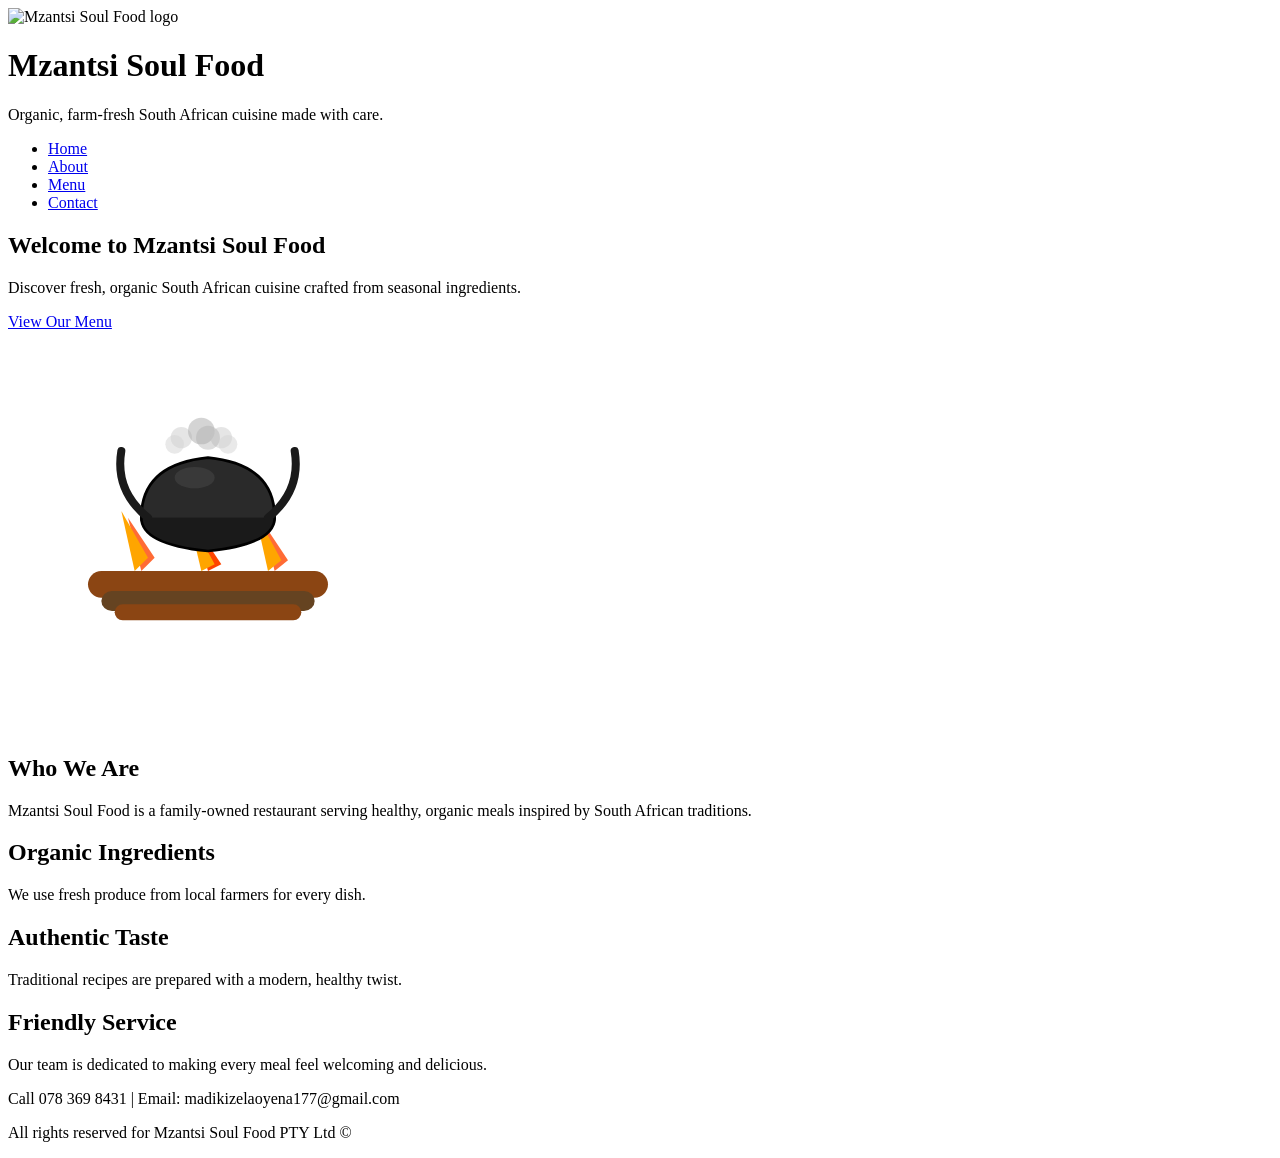
==== index.html @ 5c644895 "Add files via upload" ====
﻿<!DOCTYPE html>
<html lang="en">
<head>
    <meta charset="UTF-8">
    <meta name="viewport" content="width=device-width, initial-scale=1.0">
    <title>Mzantsi Soul Food | Home</title>
    <link rel="stylesheet" href="styles.css">
</head>
<body>
    <header>
        <div class="brand">
            <img src="c:\Users\Student\Downloads\ChatGPT Image Jun 3, 2026, 12_01_02 AM.png" alt="Mzantsi Soul Food logo">
            <div>
                <h1>Mzantsi Soul Food</h1>
                <p>Organic, farm-fresh South African cuisine made with care.</p>
            </div>
        </div>
        <nav>
            <ul>
                <li><a href="index.html">Home</a></li>
                <li><a href="about.html">About</a></li>
                <li><a href="prices.html">Menu</a></li>
                <li><a href="contact.html">Contact</a></li>
            </ul>
        </nav>
    </header>
    <main>
        <section class="hero">
            <div>
                <h1>Welcome to Mzantsi Soul Food</h1>
                <p>Discover fresh, organic South African cuisine crafted from seasonal ingredients.</p>
                <a href="prices.html" class="button">View Our Menu</a>
            </div>
            <div>
                <svg viewBox="0 0 300 300" xmlns="http://www.w3.org/2000/svg" style="width: 100%; max-width: 400px;">
                    <defs>
                        <style>
                            @keyframes flicker {
                                0%, 100% { opacity: 0.7; }
                                50% { opacity: 1; }
                            }
                            @keyframes sway {
                                0%, 100% { transform: translateY(0px); }
                                50% { transform: translateY(-5px); }
                            }
                            @keyframes rise {
                                0% { opacity: 1; transform: translateY(0px); }
                                100% { opacity: 0; transform: translateY(-40px); }
                            }
                            .flame { animation: flicker 0.6s infinite; }
                            .pot { animation: sway 2s infinite; }
                            .smoke { animation: rise 2s infinite; }
                        </style>
                    </defs>
                    
                    <!-- Firewood -->
                    <g id="firewood">
                        <rect x="60" y="180" width="180" height="20" fill="#8B4513" rx="10"/>
                        <rect x="70" y="195" width="160" height="15" fill="#654321" rx="8"/>
                        <rect x="80" y="205" width="140" height="12" fill="#8B4513" rx="6"/>
                    </g>
                    
                    <!-- Flames -->
                    <g class="flame">
                        <polygon points="100,180 90,140 110,170" fill="#FF6B35"/>
                        <polygon points="95,180 85,135 105,170" fill="#FFA500"/>
                        <polygon points="150,180 140,145 160,175" fill="#FF4500"/>
                        <polygon points="145,180 135,138 155,175" fill="#FFA500"/>
                        <polygon points="200,180 190,142 210,172" fill="#FF6B35"/>
                        <polygon points="195,180 185,135 205,172" fill="#FFA500"/>
                    </g>
                    
                    <!-- Pot body (black African pot) -->
                    <g class="pot">
                        <ellipse cx="150" cy="140" rx="50" ry="15" fill="#1a1a1a" stroke="#000" stroke-width="2"/>
                        <path d="M 100 140 Q 100 100 150 95 Q 200 100 200 140" fill="#2a2a2a" stroke="#000" stroke-width="2"/>
                        <path d="M 100 140 Q 100 160 150 165 Q 200 160 200 140" fill="#1a1a1a" stroke="#000" stroke-width="2"/>
                        
                        <!-- Pot shine -->
                        <ellipse cx="140" cy="110" rx="15" ry="8" fill="#444444" opacity="0.6"/>
                        
                        <!-- Pot handles -->
                        <path d="M 105 140 Q 80 120 85 90" stroke="#1a1a1a" stroke-width="6" fill="none" stroke-linecap="round"/>
                        <path d="M 195 140 Q 220 120 215 90" stroke="#1a1a1a" stroke-width="6" fill="none" stroke-linecap="round"/>
                    </g>
                    
                    <!-- Steam/Smoke -->
                    <g class="smoke" style="animation-delay: 0s;">
                        <circle cx="130" cy="80" r="8" fill="#d3d3d3" opacity="0.6"/>
                        <circle cx="145" cy="75" r="10" fill="#a9a9a9" opacity="0.5"/>
                        <circle cx="160" cy="80" r="8" fill="#d3d3d3" opacity="0.6"/>
                    </g>
                    <g class="smoke" style="animation-delay: 0.7s;">
                        <circle cx="125" cy="85" r="7" fill="#d3d3d3" opacity="0.5"/>
                        <circle cx="150" cy="80" r="9" fill="#a9a9a9" opacity="0.4"/>
                        <circle cx="165" cy="85" r="7" fill="#d3d3d3" opacity="0.5"/>
                    </g>
                </svg>
            </div>
        </section>
        <section class="about-intro">
            <h1>Who We Are</h1>
            <p>Mzantsi Soul Food is a family-owned restaurant serving healthy, organic meals inspired by South African traditions.</p>
        </section>
        <section class="about-grid">
            <article class="about-card">
                <h2>Organic Ingredients</h2>
                <p>We use fresh produce from local farmers for every dish.</p>
            </article>
            <article class="about-card">
                <h2>Authentic Taste</h2>
                <p>Traditional recipes are prepared with a modern, healthy twist.</p>
            </article>
            <article class="about-card">
                <h2>Friendly Service</h2>
                <p>Our team is dedicated to making every meal feel welcoming and delicious.</p>
            </article>
        </section>
    </main>
    <footer>
        <p>Call 078 369 8431 | Email: madikizelaoyena177@gmail.com</p>
        <p>All rights reserved for Mzantsi Soul Food PTY Ltd ©</p>
    </footer>
</body>
</html>
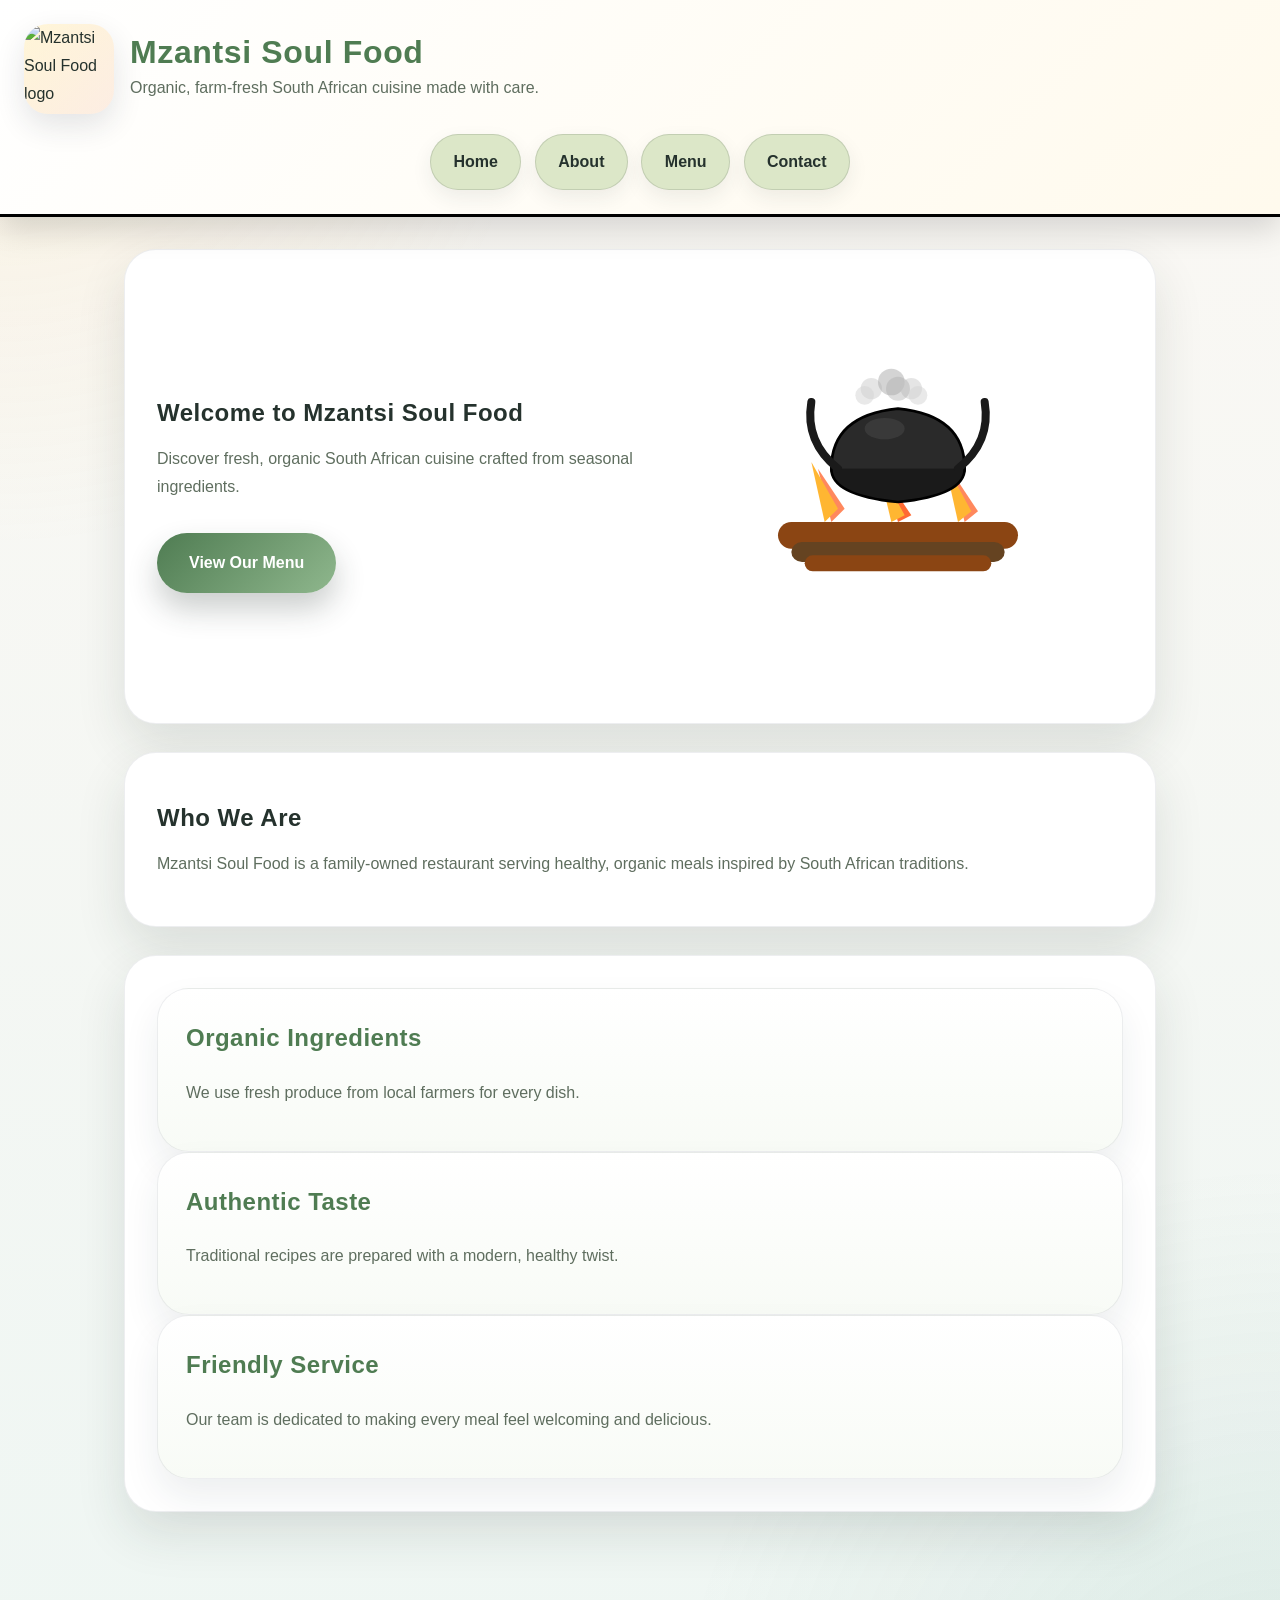
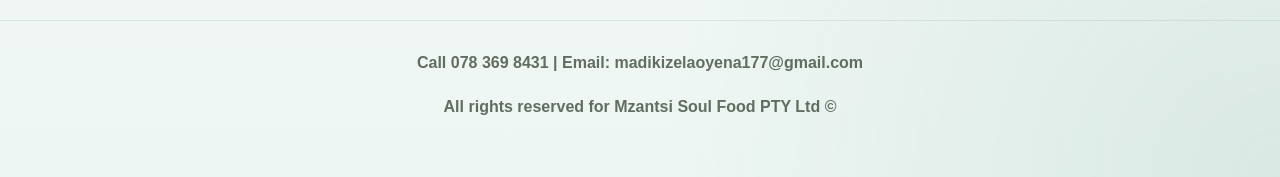
==== commit 31cbe084: "Add files via upload" ====
--- a/index.html
+++ b/index.html
@@ -9,7 +9,7 @@
 <body>
     <header>
         <div class="brand">
-            <img src="c:\Users\Student\Downloads\ChatGPT Image Jun 3, 2026, 12_01_02 AM.png" alt="Mzantsi Soul Food logo">
+            <img src="c:\Users\Student\Downloads\MSF Logo (2).png" alt="Mzantsi Soul Food logo">
             <div>
                 <h1>Mzantsi Soul Food</h1>
                 <p>Organic, farm-fresh South African cuisine made with care.</p>
--- a/styles.css
+++ b/styles.css
@@ -0,0 +1,1125 @@
+:root {
+    --bg: #f5f7f0;
+    --surface: #ffffff;
+    --primary: #4f7c52;
+    --primary-soft: #8fb78d;
+    --secondary: #6d8a63;
+    --accent: #dce7c8;
+    --text: #25322d;
+    --muted: #5f6e5f;
+    --border: #d7dccf;
+    --shadow: 0 22px 50px rgba(37, 50, 45, 0.12);
+}
+
+* {
+    box-sizing: border-box;
+}
+
+html, body {
+    margin: 0;
+    min-height: 100%;
+    font-family: "Inter", "Segoe UI", Tahoma, Geneva, Verdana, sans-serif;
+    color: var(--text);
+    font-weight: 400;
+    background: radial-gradient(circle at top left, rgba(255, 200, 100, 0.14), transparent 25%),
+                radial-gradient(circle at bottom right, rgba(63, 138, 118, 0.12), transparent 28%),
+                linear-gradient(180deg, #fbf8f4 0%, #eef6f3 100%);
+}
+
+body {
+    line-height: 1.75;
+}
+
+h1, h2, h3, h4, h5 {
+    font-weight: 700;
+    letter-spacing: 0.02em;
+}
+
+h1 {
+    line-height: 1.05;
+}
+
+img {
+    max-width: 100%;
+    height: auto;
+    display: block;
+}
+
+.menu-photo,
+.featured-photo {
+    width: 400px;
+    height: 400px;
+    object-fit: cover;
+    border-radius: 20px;
+}
+
+header {
+    padding: 1.5rem 1.5rem;
+    background: linear-gradient(135deg, #ffffff 0%, #fffaed 100%);
+    border-bottom: 3px solid #000000;
+    box-shadow: 0 12px 30px rgba(0, 0, 0, 0.15);
+    position: sticky;
+    top: 0;
+    z-index: 10;
+}
+
+.brand {
+    display: flex;
+    align-items: center;
+    gap: 1rem;
+    margin-bottom: 1rem;
+}
+
+.brand img {
+    width: 120px;
+    height: 120px;
+    object-fit: cover;
+    border-radius: 20px;
+    background: var(--accent);
+}
+
+.brand h1 {
+    font-size: 1.8rem;
+    margin: 0;
+    font-weight: bold;
+}
+
+nav ul {
+    display: flex;
+    flex-wrap: wrap;
+    gap: 0.75rem;
+    list-style: none;
+    padding: 0;
+    margin: 0;
+    justify-content: center;
+}
+
+nav a {
+    display: inline-block;
+    padding: 0.75rem 1.2rem;
+    background: var(--accent);
+    color: var(--text);
+    text-decoration: none;
+    border-radius: 999px;
+    border: 2px solid rgba(37, 50, 45, 0.14);
+    font-weight: bold;
+    transition: transform 0.2s ease, background 0.2s ease, border-color 0.2s ease;
+}
+
+nav a:hover,
+nav a:focus {
+    transform: translateY(-2px);
+    background: linear-gradient(135deg, var(--primary), var(--primary-soft));
+    color: #fff;
+    border-color: rgba(42, 125, 127, 0.25);
+}
+
+main {
+    max-width: 1080px;
+    margin: 2rem auto;
+    padding: 0 1.4rem 3rem;
+}
+
+section {
+    background: var(--surface);
+    border: 3px solid #000000;
+    border-radius: 28px;
+    padding: 2rem;
+    margin-bottom: 1.5rem;
+    box-shadow: 0 18px 45px rgba(0, 0, 0, 0.15);
+}
+
+.hero {
+    display: grid;
+    grid-template-columns: 1.2fr 1fr;
+    gap: 2rem;
+    align-items: center;
+}
+
+.hero h2,
+.pricing h1 {
+    color: var(--primary);
+    margin-top: 0;
+    letter-spacing: 0.02em;
+}
+
+.hero p,
+.menu-item-content p,
+.about-card p,
+.contact-details p {
+    color: var(--muted);
+}
+
+.button {
+    display: inline-block;
+    margin-top: 1rem;
+    padding: 0.95rem 1.8rem;
+    border-radius: 999px;
+    background: linear-gradient(135deg, var(--primary), var(--primary-soft));
+    color: #fff;
+    text-decoration: none;
+    border: none;
+    font-weight: bold;
+    box-shadow: 0 12px 24px rgba(37, 50, 45, 0.16);
+    transition: transform 0.2s ease, box-shadow 0.2s ease;
+}
+
+.button:hover,
+.button:focus {
+    transform: translateY(-2px);
+    box-shadow: 0 18px 32px rgba(42, 125, 127, 0.24);
+}
+
+.feature-grid,
+.menu-grid,
+.contact-grid {
+    display: grid;
+    gap: 1.5rem;
+}
+
+.feature-grid {
+    grid-template-columns: repeat(2, minmax(0, 1fr));
+}
+
+.feature-card,
+.about-card,
+.menu-item,
+.form-card,
+.map-card,
+.contact-details {
+    background: #fcfbf7;
+    border: 1px solid rgba(62, 125, 63, 0.12);
+    border-radius: 28px;
+    padding: 1.5rem;
+}
+
+.menu-grid {
+    grid-template-columns: 1fr;
+}
+
+.menu-item {
+    display: grid;
+    grid-template-columns: 1fr;
+    gap: 1rem;
+}
+
+.menu-item-content h3,
+.about-card h2,
+.contact-details h2 {
+    margin-top: 0;
+}
+
+.menu-item-content p {
+    margin-bottom: 1rem;
+}
+
+.price-tag {
+    display: inline-flex;
+    align-items: center;
+    justify-content: center;
+    padding: 0.7rem 1rem;
+    border-radius: 999px;
+    background: var(--accent);
+    color: var(--primary);
+    font-size: 1rem;
+    font-weight: 700;
+}
+
+.about-grid {
+    grid-template-columns: repeat(3, minmax(0, 1fr));
+}
+
+.contact-grid {
+    grid-template-columns: 1fr 1fr;
+    align-items: start;
+}
+
+.content h3,
+.gallery h2,
+.form-card h2,
+.map-card h2,
+.about-card h2 {
+    margin-top: 0;
+}
+
+p {
+    margin: 0 0 1rem;
+}
+
+form {
+    display: grid;
+    gap: 1rem;
+}
+
+label {
+    font-weight: 600;
+}
+
+input,
+textarea {
+    width: 100%;
+    padding: 0.95rem 1rem;
+    border: 1px solid #d9e5d0;
+    border-radius: 16px;
+    font: inherit;
+    background: #fbfcf8;
+}
+
+button {
+    width: fit-content;
+    padding: 0.95rem 1.5rem;
+    border: none;
+    border-radius: 999px;
+    background: var(--primary);
+    color: #fff;
+    font-size: 1rem;
+    cursor: pointer;
+    transition: background 0.2s ease;
+}
+
+button:hover,
+button:focus {
+    background: var(--primary-soft);
+}
+
+iframe {
+    width: 100%;
+    min-height: 320px;
+    border: 0;
+    border-radius: 22px;
+}
+
+footer {
+    text-align: center;
+    padding: 1.5rem 1.25rem 2rem;
+    color: var(--muted);
+}
+
+@media (max-width: 920px) {
+    .hero {
+        grid-template-columns: 1fr;
+    }
+
+    .contact-grid,
+    .about-grid {
+        grid-template-columns: 1fr;
+    }
+}
+
+@media (max-width: 720px) {
+    .brand {
+        flex-direction: column;
+        align-items: flex-start;
+    }
+
+    nav ul {
+        justify-content: stretch;
+    }
+
+    .menu-photo,
+    .featured-photo {
+        width: 100%;
+        height: auto;
+    }
+}
+
+.brand {
+    display: flex;
+    align-items: center;
+    gap: 1rem;
+    margin-bottom: 1.25rem;
+}
+
+.brand img {
+    width: 90px;
+    height: 90px;
+    object-fit: cover;
+    border-radius: 24px;
+    background: linear-gradient(135deg, rgba(255, 228, 141, 0.35), rgba(234, 111, 45, 0.12));
+    box-shadow: 0 12px 30px rgba(31, 45, 61, 0.12);
+}
+
+.brand h1 {
+    font-size: 2rem;
+    margin: 0;
+    color: var(--primary);
+}
+
+.brand p {
+    margin: 0.25rem 0 0;
+    color: var(--muted);
+    max-width: 34rem;
+}
+
+nav ul {
+    display: flex;
+    flex-wrap: wrap;
+    gap: 0.85rem;
+    list-style: none;
+    padding: 0;
+    margin: 0;
+    justify-content: center;
+}
+
+nav a {
+    display: inline-block;
+    padding: 0.8rem 1.4rem;
+    background: var(--accent);
+    color: var(--text);
+    text-decoration: none;
+    border-radius: 999px;
+    border: 1px solid rgba(37, 50, 45, 0.14);
+    box-shadow: 0 8px 20px rgba(37, 50, 45, 0.08);
+    font-weight: 700;
+    transition: transform 0.2s ease, background 0.2s ease, color 0.2s ease, box-shadow 0.2s ease;
+}
+
+nav a:hover,
+nav a:focus {
+    transform: translateY(-2px);
+    background: linear-gradient(135deg, var(--primary), var(--primary-soft));
+    color: #ffffff;
+    box-shadow: 0 14px 28px rgba(31, 45, 61, 0.16);
+}
+
+main {
+    max-width: 1080px;
+    margin: 2rem auto;
+    padding: 0 1.5rem 3rem;
+}
+
+section {
+    background: var(--surface);
+    border: 1px solid rgba(31, 45, 61, 0.08);
+    border-radius: 32px;
+    padding: 2rem;
+    margin-bottom: 1.75rem;
+    box-shadow: var(--shadow);
+}
+
+.hero {
+    display: grid;
+    grid-template-columns: 1.2fr 1fr;
+    gap: 2rem;
+    align-items: center;
+}
+
+.hero h2,
+.pricing h1 {
+    color: var(--primary);
+    margin-top: 0;
+}
+
+.button {
+    display: inline-block;
+    margin-top: 1rem;
+    padding: 1rem 2rem;
+    border-radius: 999px;
+    background: linear-gradient(135deg, var(--primary), var(--primary-soft));
+    color: #ffffff;
+    text-decoration: none;
+    border: none;
+    font-weight: 700;
+    box-shadow: 0 16px 30px rgba(37, 50, 45, 0.24);
+    transition: transform 0.2s ease, box-shadow 0.2s ease, background 0.2s ease;
+}
+
+.button:hover,
+.button:focus {
+    transform: translateY(-2px);
+    background: linear-gradient(135deg, #7aa37d, #567a59);
+    box-shadow: 0 20px 36px rgba(37, 50, 45, 0.26);
+}
+
+.feature-grid,
+.menu-grid,
+.contact-grid {
+    display: grid;
+    gap: 1.5rem;
+}
+
+.feature-card,
+.about-card,
+.menu-item,
+.form-card,
+.map-card,
+.contact-details {
+    background: linear-gradient(180deg, #ffffff 0%, #f8fbf6 100%);
+    border: 1px solid rgba(31, 45, 61, 0.08);
+    border-radius: 32px;
+    padding: 1.75rem;
+    box-shadow: 0 16px 32px rgba(31, 45, 61, 0.08);
+}
+
+.feature-card {
+    display: grid;
+    grid-template-columns: 1fr;
+    gap: 1rem;
+}
+
+.menu-grid {
+    grid-template-columns: 1fr;
+}
+
+.menu-item {
+    display: grid;
+    grid-template-columns: 1fr;
+    gap: 1.5rem;
+    align-items: center;
+}
+
+.menu-item-content h3,
+.about-card h2,
+.contact-details h2 {
+    margin-top: 0;
+    color: var(--primary);
+}
+
+.menu-item-content p {
+    color: var(--muted);
+    margin-bottom: 1rem;
+}
+
+.price-tag {
+    display: inline-flex;
+    align-items: center;
+    justify-content: center;
+    padding: 0.85rem 1.1rem;
+    border-radius: 999px;
+    background: var(--accent);
+    color: var(--text);
+    font-size: 1rem;
+    font-weight: 700;
+    border: 1px solid rgba(31, 45, 61, 0.08);
+}
+
+.about-grid {
+    grid-template-columns: repeat(3, minmax(0, 1fr));
+}
+
+.contact-grid {
+    grid-template-columns: 1fr 1fr;
+    align-items: start;
+}
+
+.content h3,
+.gallery h2,
+.form-card h2,
+.map-card h2,
+.about-card h2 {
+    margin-top: 0;
+}
+
+p {
+    margin: 0 0 1rem;
+    color: var(--muted);
+}
+
+label {
+    font-weight: 700;
+    color: var(--primary);
+}
+
+input,
+textarea {
+    width: 100%;
+    padding: 1rem 1.1rem;
+    border: 1px solid rgba(31, 45, 61, 0.12);
+    border-radius: 18px;
+    font: inherit;
+    background: #fbfbfa;
+    box-shadow: inset 0 2px 5px rgba(31, 45, 61, 0.04);
+}
+
+button {
+    width: fit-content;
+    padding: 0.95rem 1.6rem;
+    border: none;
+    border-radius: 999px;
+    background: linear-gradient(135deg, var(--primary), var(--primary-soft));
+    color: #fff;
+    font-size: 1rem;
+    font-weight: 700;
+    cursor: pointer;
+    box-shadow: 0 14px 28px rgba(31, 45, 61, 0.18);
+    transition: transform 0.2s ease, box-shadow 0.2s ease, background 0.2s ease;
+}
+
+button:hover,
+button:focus {
+    transform: translateY(-2px);
+    background: linear-gradient(135deg, #7aa37d, #567a59);
+    box-shadow: 0 18px 32px rgba(37, 50, 45, 0.22);
+}
+
+
+.feature-grid,
+.menu-grid,
+.contact-grid {
+    display: grid;
+    gap: 1.5rem;
+}
+
+.feature-grid {
+    grid-template-columns: repeat(2, minmax(0, 1fr));
+}
+
+.feature-card,
+.about-card,
+.menu-item,
+.form-card,
+.map-card,
+.contact-details {
+    background: linear-gradient(180deg, #ffffff 0%, #f8fbf6 100%);
+    border: 1px solid rgba(31, 45, 61, 0.08);
+    border-radius: 32px;
+    padding: 1.75rem;
+    box-shadow: 0 18px 36px rgba(31, 45, 61, 0.08);
+}
+
+.feature-card {
+    display: grid;
+    grid-template-columns: 1fr;
+    gap: 1rem;
+}
+
+.menu-grid {
+    grid-template-columns: 1fr;
+}
+
+.menu-item {
+    display: grid;
+    grid-template-columns: 1fr;
+    gap: 1.5rem;
+    align-items: center;
+}
+
+.menu-item-content h3,
+.about-card h2,
+.contact-details h2 {
+    margin-top: 0;
+    color: var(--primary);
+}
+
+.menu-item-content p {
+    color: var(--muted);
+    margin-bottom: 1rem;
+}
+
+.price-tag {
+    display: inline-flex;
+    align-items: center;
+    justify-content: center;
+    padding: 0.85rem 1.15rem;
+    border-radius: 999px;
+    background: var(--accent);
+    color: var(--text);
+    font-size: 1rem;
+    font-weight: 700;
+    border: 1px solid rgba(31, 45, 61, 0.08);
+}
+
+.about-grid {
+    grid-template-columns: repeat(3, minmax(0, 1fr));
+}
+
+.contact-grid {
+    grid-template-columns: 1fr 1fr;
+    align-items: start;
+}
+
+.content h3,
+.gallery h2,
+.form-card h2,
+.map-card h2,
+.about-card h2 {
+    margin-top: 0;
+}
+
+p {
+    margin: 0 0 1rem;
+}
+
+form {
+    display: grid;
+    gap: 1rem;
+}
+
+label {
+    font-weight: 700;
+    color: var(--primary);
+}
+
+input,
+textarea {
+    width: 100%;
+    padding: 1rem 1.1rem;
+    border: 1px solid rgba(31, 45, 61, 0.12);
+    border-radius: 18px;
+    font: inherit;
+    background: #fbfbfa;
+    box-shadow: inset 0 2px 5px rgba(31, 45, 61, 0.04);
+}
+
+button {
+    width: fit-content;
+    padding: 0.95rem 1.6rem;
+    border: none;
+    border-radius: 999px;
+    background: linear-gradient(135deg, var(--primary), var(--primary-soft));
+    color: #fff;
+    font-size: 1rem;
+    font-weight: 700;
+    cursor: pointer;
+    box-shadow: 0 14px 28px rgba(31, 45, 61, 0.18);
+    transition: transform 0.2s ease, box-shadow 0.2s ease, background 0.2s ease;
+}
+
+button:hover,
+button:focus {
+    transform: translateY(-2px);
+    background: linear-gradient(135deg, #7aa37d, #567a59);
+    box-shadow: 0 18px 32px rgba(37, 50, 45, 0.22);
+}
+
+iframe {
+    width: 100%;
+    min-height: 320px;
+    border: 1px solid rgba(31, 45, 61, 0.12);
+    border-radius: 24px;
+}
+
+footer {
+    text-align: center;
+    padding: 1.75rem 1.25rem 2.5rem;
+    color: var(--muted);
+    font-weight: 600;
+    border-top: 1px solid rgba(31, 45, 61, 0.08);
+}
+
+/* Steaming Pot Animation */
+.steaming-pot-section {
+    background: var(--surface);
+    border: 3px solid #000000;
+    border-radius: 24px;
+    padding: 2rem;
+    margin-bottom: 1.5rem;
+    box-shadow: 0 18px 45px rgba(0, 0, 0, 0.15);
+    text-align: center;
+}
+
+.steaming-pot-section h2 {
+    color: var(--primary);
+    margin-top: 0;
+    margin-bottom: 2rem;
+}
+
+.steaming-pot-container {
+    display: flex;
+    flex-direction: column;
+    align-items: center;
+    gap: 1.5rem;
+}
+
+.steaming-pot-container p {
+    margin: 0;
+    color: var(--muted);
+    font-style: italic;
+    font-weight: bold;
+}
+
+.pot-wrapper {
+    position: relative;
+    width: 250px;
+    height: 350px;
+}
+
+/* Pot Body */
+.pot {
+    position: relative;
+    width: 200px;
+    height: 180px;
+    margin: 0 auto;
+    margin-top: 40px;
+}
+
+.pot-body {
+    position: absolute;
+    bottom: 0;
+    left: 25px;
+    width: 150px;
+    height: 120px;
+    background: linear-gradient(135deg, #1a1a1a 0%, #333333 50%, #0a0a0a 100%);
+    border-radius: 0 0 40px 40px;
+    box-shadow: inset -5px -5px 15px rgba(0, 0, 0, 0.5), 
+                inset 3px 3px 10px rgba(255, 255, 255, 0.1),
+                0 15px 30px rgba(0, 0, 0, 0.3);
+}
+
+.pot-shine {
+    position: absolute;
+    top: 10px;
+    left: 20px;
+    width: 80px;
+    height: 30px;
+    background: radial-gradient(ellipse at center, rgba(255, 255, 255, 0.15), transparent 70%);
+    border-radius: 50%;
+}
+
+/* Pot Lid */
+.pot-lid {
+    position: absolute;
+    top: 0;
+    left: 50%;
+    transform: translateX(-50%);
+    width: 180px;
+    height: 50px;
+    background: linear-gradient(180deg, #404040 0%, #1a1a1a 100%);
+    border-radius: 50% 50% 30% 30%;
+    box-shadow: inset -3px -3px 10px rgba(0, 0, 0, 0.5),
+                inset 2px 2px 8px rgba(255, 255, 255, 0.1),
+                0 10px 25px rgba(0, 0, 0, 0.3);
+}
+
+.pot-lid-shine {
+    position: absolute;
+    top: 5px;
+    left: 30px;
+    width: 100px;
+    height: 25px;
+    background: radial-gradient(ellipse at center, rgba(255, 255, 255, 0.2), transparent 60%);
+    border-radius: 50%;
+}
+
+/* Pot Handles */
+.pot-handle-left,
+.pot-handle-right {
+    position: absolute;
+    bottom: 30px;
+    width: 40px;
+    height: 60px;
+    border: 4px solid #333333;
+    border-radius: 40px 40px 0 0;
+    background: linear-gradient(90deg, #404040, #1a1a1a);
+}
+
+.pot-handle-left {
+    left: -35px;
+}
+
+.pot-handle-right {
+    right: -35px;
+}
+
+/* Steam Animation */
+.steam {
+    position: absolute;
+    bottom: 100px;
+    width: 40px;
+    height: 80px;
+    opacity: 0;
+}
+
+.steam::before {
+    content: '';
+    position: absolute;
+    width: 40px;
+    height: 40px;
+    background: radial-gradient(ellipse at center, rgba(255, 255, 255, 0.6), rgba(200, 200, 200, 0.2) 70%);
+    border-radius: 50%;
+    filter: blur(8px);
+}
+
+.steam::after {
+    content: '';
+    position: absolute;
+    width: 40px;
+    height: 40px;
+    background: radial-gradient(ellipse at center, rgba(255, 255, 255, 0.5), rgba(200, 200, 200, 0.1) 70%);
+    border-radius: 50%;
+    filter: blur(12px);
+    top: 20px;
+}
+
+/* Individual steam animations with staggered delays */
+.steam-1 {
+    left: 60px;
+    animation: steam-rise 2.5s ease-out infinite;
+}
+
+.steam-2 {
+    left: 100px;
+    animation: steam-rise 2.8s ease-out 0.4s infinite;
+}
+
+.steam-3 {
+    left: 140px;
+    animation: steam-rise 2.6s ease-out 0.8s infinite;
+}
+
+.steam-4 {
+    left: 80px;
+    animation: steam-rise 3s ease-out 1.2s infinite;
+}
+
+.steam-5 {
+    left: 120px;
+    animation: steam-rise 2.7s ease-out 1.6s infinite;
+}
+
+@keyframes steam-rise {
+    0% {
+        bottom: 100px;
+        opacity: 0.8;
+        transform: translateX(0) scale(1);
+    }
+    50% {
+        opacity: 0.5;
+    }
+    100% {
+        bottom: 200px;
+        opacity: 0;
+        transform: translateX(15px) scale(1.3);
+    }
+}
+
+/* Firewood Styles */
+.firewood-base {
+    position: absolute;
+    bottom: 20px;
+    left: 50%;
+    transform: translateX(-50%);
+    width: 200px;
+    height: 80px;
+}
+
+/* Wood Logs */
+.wood {
+    position: absolute;
+    background: linear-gradient(135deg, #3d2817 0%, #6b4423 50%, #2a1810 100%);
+    border-radius: 50%;
+    box-shadow: inset -2px -2px 5px rgba(0, 0, 0, 0.6),
+                inset 2px 2px 5px rgba(255, 200, 100, 0.2),
+                -3px 3px 8px rgba(0, 0, 0, 0.4);
+}
+
+.wood::before {
+    content: '';
+    position: absolute;
+    width: 100%;
+    height: 100%;
+    background: repeating-linear-gradient(90deg, transparent, transparent 10px, rgba(0, 0, 0, 0.1) 10px, rgba(0, 0, 0, 0.1) 12px);
+    border-radius: 50%;
+}
+
+.wood-1 {
+    width: 160px;
+    height: 30px;
+    bottom: 50px;
+    left: 20px;
+    transform: rotate(-20deg);
+}
+
+.wood-2 {
+    width: 150px;
+    height: 28px;
+    bottom: 45px;
+    right: 25px;
+    transform: rotate(25deg);
+}
+
+.wood-3 {
+    width: 130px;
+    height: 25px;
+    bottom: 20px;
+    left: 35px;
+    transform: rotate(15deg);
+}
+
+.wood-4 {
+    width: 140px;
+    height: 26px;
+    bottom: 15px;
+    right: 30px;
+    transform: rotate(-30deg);
+}
+
+/* Coal/Charcoal */
+.coal {
+    position: absolute;
+    width: 20px;
+    height: 20px;
+    background: radial-gradient(circle at 30% 30%, #4a4a4a, #1a1a1a);
+    border-radius: 50%;
+    bottom: 30px;
+    box-shadow: inset -1px -1px 3px rgba(0, 0, 0, 0.8),
+                0 2px 4px rgba(0, 0, 0, 0.6);
+}
+
+.coal-1 {
+    left: 80px;
+}
+
+.coal-2 {
+    left: 110px;
+    bottom: 35px;
+}
+
+.coal-3 {
+    right: 90px;
+    bottom: 25px;
+}
+
+/* Flames */
+.flame {
+    position: absolute;
+    bottom: 100px;
+    opacity: 0.8;
+}
+
+.flame::before,
+.flame::after {
+    content: '';
+    position: absolute;
+    background: radial-gradient(ellipse at center, #b8d8a8 0%, #7aa273 30%, #557a51 60%, transparent 100%);
+    border-radius: 50% 50% 30% 30%;
+    filter: blur(3px);
+}
+
+.flame::before {
+    width: 40px;
+    height: 60px;
+    left: 0;
+    bottom: 0;
+}
+
+.flame::after {
+    width: 30px;
+    height: 50px;
+    left: 5px;
+    bottom: 5px;
+    background: radial-gradient(ellipse at center, #d3e5b8 0%, #8ab87a 40%, #5f8b5f 70%, transparent 100%);
+}
+
+.flame-1 {
+    left: 60px;
+    animation: flicker 1.5s ease-in-out infinite;
+}
+
+.flame-2 {
+    left: 100px;
+    animation: flicker 1.8s ease-in-out 0.3s infinite;
+}
+
+.flame-3 {
+    left: 140px;
+    animation: flicker 1.6s ease-in-out 0.6s infinite;
+}
+
+@keyframes flicker {
+    0%, 100% {
+        transform: scaleY(1) translateY(0);
+        opacity: 0.8;
+    }
+    25% {
+        transform: scaleY(1.1) translateY(-5px);
+        opacity: 0.9;
+    }
+    50% {
+        transform: scaleY(0.95) translateY(0);
+        opacity: 0.7;
+    }
+    75% {
+        transform: scaleY(1.05) translateY(-3px);
+        opacity: 0.85;
+    }
+}
+
+/* Glow Effect */
+.glow {
+    position: absolute;
+    bottom: 30px;
+    left: 50%;
+    transform: translateX(-50%);
+    width: 220px;
+    height: 120px;
+    background: radial-gradient(ellipse at center, rgba(255, 100, 0, 0.2), transparent 70%);
+    border-radius: 50%;
+    filter: blur(15px);
+    animation: glow-pulse 2s ease-in-out infinite;
+}
+
+@keyframes glow-pulse {
+    0%, 100% {
+        opacity: 0.3;
+        transform: translateX(-50%) scale(1);
+    }
+    50% {
+        opacity: 0.5;
+        transform: translateX(-50%) scale(1.1);
+    }
+}
+
+@media (max-width: 920px) {
+    .pot-wrapper {
+        width: 200px;
+        height: 250px;
+    }
+    
+    .pot {
+        width: 160px;
+        height: 150px;
+    }
+    
+    .pot-body {
+        left: 20px;
+        width: 120px;
+        height: 100px;
+    }
+    
+    .pot-handle-left,
+    .pot-handle-right {
+        width: 35px;
+        height: 50px;
+    }
+    
+    .pot-handle-left {
+        left: -30px;
+    }
+    
+    .pot-handle-right {
+        right: -30px;
+    }
+}
+
+@media (max-width: 920px) {
+    .hero {
+        grid-template-columns: 1fr;
+    }
+
+    .contact-grid,
+    .about-grid {
+        grid-template-columns: 1fr;
+    }
+
+    .menu-item {
+        grid-template-columns: 1fr;
+    }
+}
+
+@media (max-width: 720px) {
+    .brand {
+        flex-direction: column;
+        align-items: flex-start;
+    }
+
+    nav ul {
+        justify-content: stretch;
+    }
+
+    .menu-photo,
+    .featured-photo {
+        width: 100%;
+        height: auto;
+    }
+}
